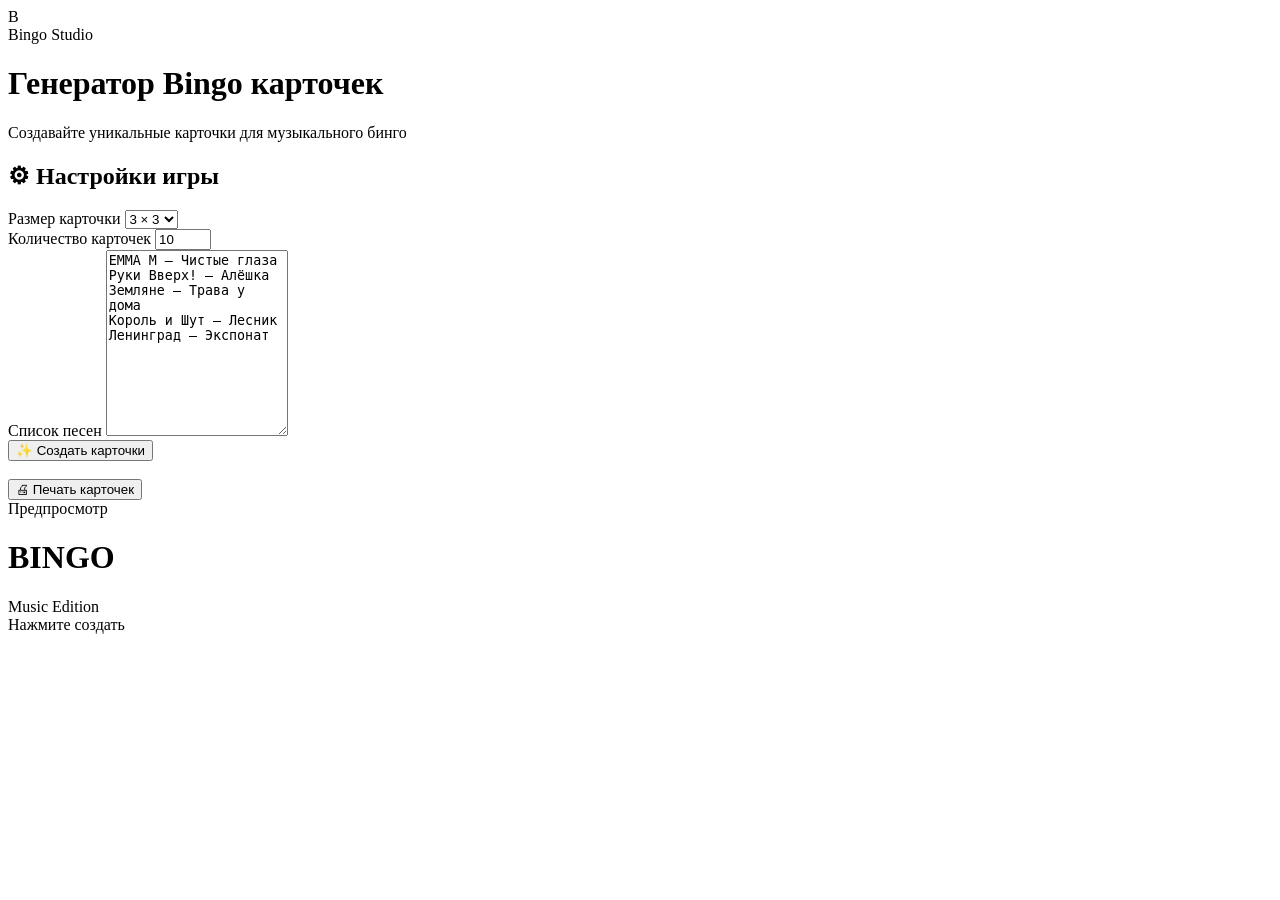
==== generator.html @ 606ed5ca "Update generator.html" ====
<!DOCTYPE html>
<html lang="ru">

<head>

    <meta charset="UTF-8">

    <meta name="viewport" content="width=device-width, initial-scale=1.0">

    <title>Bingo Studio</title>

    <link rel="stylesheet" href="style.css">

</head>

<body>

    <!-- ===============================
         HEADER
    ================================ -->

    <header class="header">

        <div class="logo">

            <div class="logo-icon">
                B
            </div>

            <div class="logo-title">
                Bingo <span>Studio</span>
            </div>

        </div>

    </header>


    <!-- ===============================
         MAIN
    ================================ -->

    <main class="container">

        <h1 class="title">
            Генератор Bingo карточек
        </h1>

        <p class="subtitle">
            Создавайте уникальные карточки для музыкального бинго
        </p>


        <!-- ===============================
             GENERATOR LAYOUT
        ================================ -->

        <div class="generator-layout">


            <!-- ===============================
                 LEFT PANEL
            ================================ -->

            <div class="panel">

                <h2>
                    ⚙ Настройки игры
                </h2>


                <!-- Размер карточки -->

                <div class="form-group">

                    <label for="cardSize">
                        Размер карточки
                    </label>

                    <select id="cardSize">

                        <option value="3">
                            3 × 3
                        </option>

                        <option value="4">
                            4 × 4
                        </option>

                        <option value="5">
                            5 × 5
                        </option>

                    </select>

                </div>


                <!-- Количество карточек -->

                <div class="form-group">

                    <label for="cardCount">
                        Количество карточек
                    </label>

                    <input
                        id="cardCount"
                        type="number"
                        value="10"
                        min="1"
                        max="100"
                    >

                </div>


                <!-- Список песен -->

                <div class="form-group">

                    <label for="songInput">
                        Список песен
                    </label>

                    <textarea
                        id="songInput"
                        rows="12"
                        placeholder="Введите песни по одной на строку"
                    >EMMA M — Чистые глаза
Руки Вверх! — Алёшка
Земляне — Трава у дома
Король и Шут — Лесник
Ленинград — Экспонат</textarea>

                </div>


                <!-- Создать карточки -->

                <button
                    class="btn btn-gold"
                    id="generateBtn"
                    type="button"
                >
                    ✨ Создать карточки
                </button>


                <br><br>


                <!-- Печать -->

                <button
                    class="btn btn-dark"
                    type="button"
                    onclick="window.print()"
                >
                    🖨 Печать карточек
                </button>


                <!-- Список песен -->

                <div
                    class="song-list"
                    id="songList"
                >
                </div>

            </div>


            <!-- ===============================
                 RIGHT PREVIEW
            ================================ -->

            <div class="preview">

                <div class="preview-title">
                    Предпросмотр
                </div>


                <div id="previewCard">

                    <div class="bingo-card">

                        <div class="card-header">

                            <h1>
                                BINGO
                            </h1>

                            <span>
                                Music Edition
                            </span>

                        </div>


                        <div
                            class="bingo-grid grid-3"
                            id="bingoGrid"
                        >

                            <div class="bingo-cell">
                                Нажмите создать
                            </div>

                        </div>

                    </div>

                </div>

            </div>

        </div>


        <!-- ===============================
             GENERATED CARDS
        ================================ -->

        <div
            class="cards-container"
            id="cardsContainer"
        >
        </div>

    </main>


    <!-- ===============================
         JAVASCRIPT
    ================================ -->

    <script src="script.js"></script>

</body>

</html>
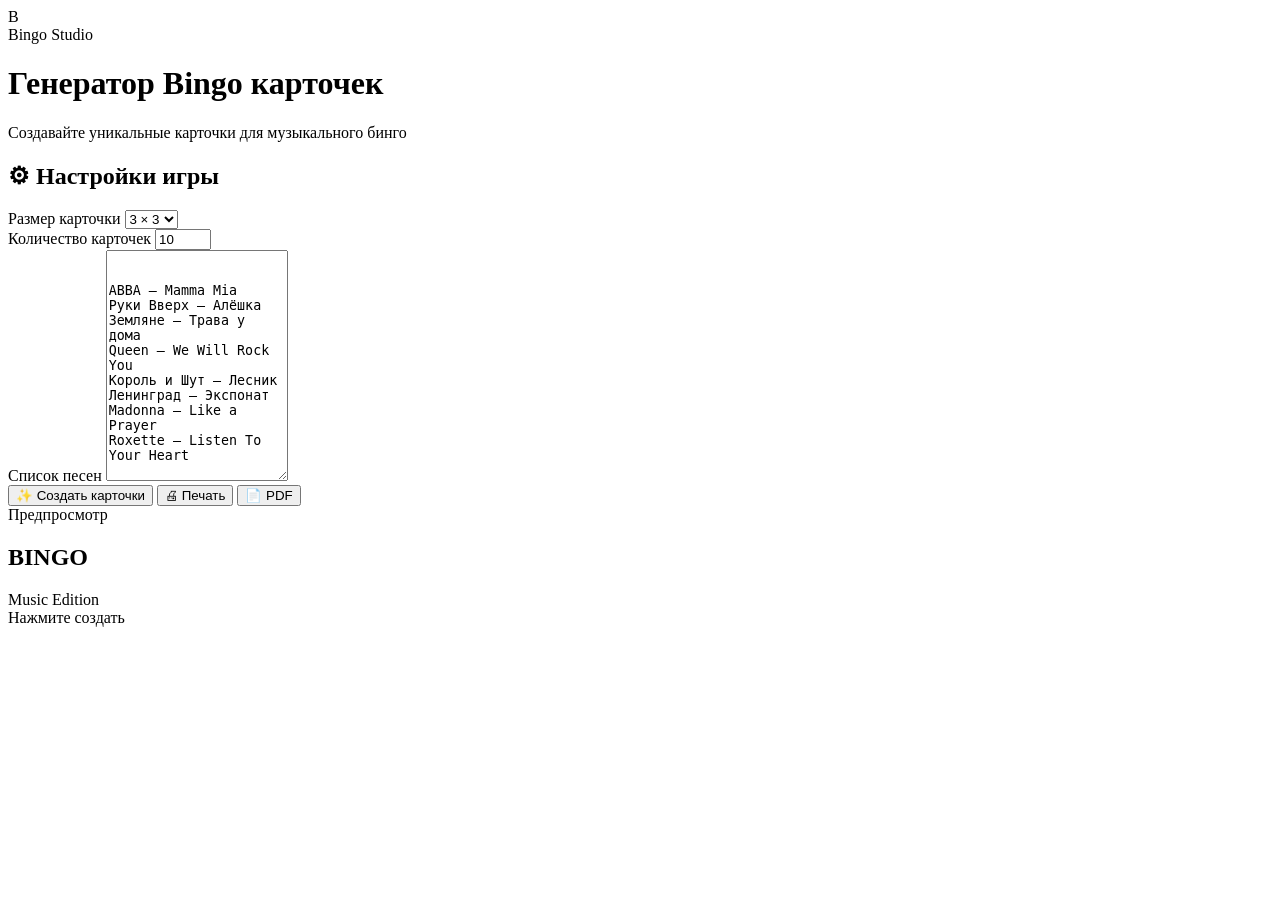
==== commit 7052e2ae: "Update generator.html" ====
--- a/generator.html
+++ b/generator.html
@@ -3,241 +3,334 @@
 
 <head>
 
-    <meta charset="UTF-8">
-
-    <meta name="viewport" content="width=device-width, initial-scale=1.0">
-
-    <title>Bingo Studio</title>
-
-    <link rel="stylesheet" href="style.css">
+<meta charset="UTF-8">
+
+<meta name="viewport" content="width=device-width, initial-scale=1.0">
+
+<title>Bingo Studio</title>
+
+<link rel="stylesheet" href="style.css">
 
 </head>
 
+
 <body>
 
-    <!-- ===============================
-         HEADER
-    ================================ -->
-
-    <header class="header">
-
-        <div class="logo">
-
-            <div class="logo-icon">
-                B
-            </div>
-
-            <div class="logo-title">
-                Bingo <span>Studio</span>
-            </div>
-
+
+<!-- ===============================
+     HEADER
+================================ -->
+
+<header class="header">
+
+    <div class="logo">
+
+        <div class="logo-icon">
+            B
         </div>
 
-    </header>
-
-
-    <!-- ===============================
-         MAIN
-    ================================ -->
-
-    <main class="container">
-
-        <h1 class="title">
-            Генератор Bingo карточек
-        </h1>
-
-        <p class="subtitle">
-            Создавайте уникальные карточки для музыкального бинго
-        </p>
-
-
-        <!-- ===============================
-             GENERATOR LAYOUT
-        ================================ -->
-
-        <div class="generator-layout">
-
-
-            <!-- ===============================
-                 LEFT PANEL
-            ================================ -->
-
-            <div class="panel">
-
-                <h2>
-                    ⚙ Настройки игры
-                </h2>
-
-
-                <!-- Размер карточки -->
-
-                <div class="form-group">
-
-                    <label for="cardSize">
-                        Размер карточки
-                    </label>
-
-                    <select id="cardSize">
-
-                        <option value="3">
-                            3 × 3
-                        </option>
-
-                        <option value="4">
-                            4 × 4
-                        </option>
-
-                        <option value="5">
-                            5 × 5
-                        </option>
-
-                    </select>
-
-                </div>
-
-
-                <!-- Количество карточек -->
-
-                <div class="form-group">
-
-                    <label for="cardCount">
-                        Количество карточек
-                    </label>
-
-                    <input
-                        id="cardCount"
-                        type="number"
-                        value="10"
-                        min="1"
-                        max="100"
-                    >
-
-                </div>
-
-
-                <!-- Список песен -->
-
-                <div class="form-group">
-
-                    <label for="songInput">
-                        Список песен
-                    </label>
-
-                    <textarea
-                        id="songInput"
-                        rows="12"
-                        placeholder="Введите песни по одной на строку"
-                    >EMMA M — Чистые глаза
-Руки Вверх! — Алёшка
+        <div class="logo-title">
+            Bingo <span>Studio</span>
+        </div>
+
+    </div>
+
+</header>
+
+
+
+<!-- ===============================
+     MAIN
+================================ -->
+
+<main class="container">
+
+
+<h1 class="title">
+    Генератор Bingo карточек
+</h1>
+
+
+<p class="subtitle">
+    Создавайте уникальные карточки для музыкального бинго
+</p>
+
+
+
+<!-- ===============================
+     GENERATOR
+================================ -->
+
+
+<div class="generator-layout">
+
+
+
+<!-- ===============================
+     SETTINGS PANEL
+================================ -->
+
+
+<section class="panel no-print">
+
+
+<h2>
+⚙ Настройки игры
+</h2>
+
+
+
+<div class="form-group">
+
+<label for="cardSize">
+Размер карточки
+</label>
+
+
+<select id="cardSize">
+
+<option value="3">
+3 × 3
+</option>
+
+
+<option value="4">
+4 × 4
+</option>
+
+
+<option value="5">
+5 × 5
+</option>
+
+
+</select>
+
+</div>
+
+
+
+
+<div class="form-group">
+
+
+<label for="cardCount">
+Количество карточек
+</label>
+
+
+<input
+id="cardCount"
+type="number"
+value="10"
+min="1"
+max="200"
+/>
+
+
+</div>
+
+
+
+
+
+<div class="form-group">
+
+
+<label for="songInput">
+Список песен
+</label>
+
+
+
+<textarea
+id="songInput"
+rows="15"
+placeholder="Введите песни по одной на строку"
+>
+
+
+ABBA — Mamma Mia
+Руки Вверх — Алёшка
 Земляне — Трава у дома
+Queen — We Will Rock You
 Король и Шут — Лесник
-Ленинград — Экспонат</textarea>
-
-                </div>
-
-
-                <!-- Создать карточки -->
-
-                <button
-                    class="btn btn-gold"
-                    id="generateBtn"
-                    type="button"
-                >
-                    ✨ Создать карточки
-                </button>
-
-
-                <br><br>
-
-
-                <!-- Печать -->
-
-                <button
-                    class="btn btn-dark"
-                    type="button"
-                    onclick="window.print()"
-                >
-                    🖨 Печать карточек
-                </button>
-
-
-                <!-- Список песен -->
-
-                <div
-                    class="song-list"
-                    id="songList"
-                >
-                </div>
-
-            </div>
-
-
-            <!-- ===============================
-                 RIGHT PREVIEW
-            ================================ -->
-
-            <div class="preview">
-
-                <div class="preview-title">
-                    Предпросмотр
-                </div>
-
-
-                <div id="previewCard">
-
-                    <div class="bingo-card">
-
-                        <div class="card-header">
-
-                            <h1>
-                                BINGO
-                            </h1>
-
-                            <span>
-                                Music Edition
-                            </span>
-
-                        </div>
-
-
-                        <div
-                            class="bingo-grid grid-3"
-                            id="bingoGrid"
-                        >
-
-                            <div class="bingo-cell">
-                                Нажмите создать
-                            </div>
-
-                        </div>
-
-                    </div>
-
-                </div>
-
-            </div>
-
-        </div>
-
-
-        <!-- ===============================
-             GENERATED CARDS
-        ================================ -->
-
-        <div
-            class="cards-container"
-            id="cardsContainer"
-        >
-        </div>
-
-    </main>
-
-
-    <!-- ===============================
-         JAVASCRIPT
-    ================================ -->
-
-    <script src="script.js"></script>
+Ленинград — Экспонат
+Madonna — Like a Prayer
+Roxette — Listen To Your Heart
+
+</textarea>
+
+
+</div>
+
+
+
+
+<div class="buttons">
+
+
+<button
+class="btn btn-gold"
+id="generateBtn"
+type="button"
+>
+
+✨ Создать карточки
+
+</button>
+
+
+
+<button
+class="btn btn-dark"
+id="printBtn"
+type="button"
+>
+
+🖨 Печать
+
+</button>
+
+
+
+<button
+class="btn btn-dark"
+id="pdfBtn"
+type="button"
+>
+
+📄 PDF
+
+</button>
+
+
+</div>
+
+
+
+</section>
+
+
+
+
+
+
+<!-- ===============================
+     PREVIEW
+================================ -->
+
+
+<section class="preview">
+
+
+<div class="preview-title">
+
+Предпросмотр
+
+</div>
+
+
+
+
+<div
+id="previewCard"
+class="preview-card"
+>
+
+
+
+<div class="bingo-card">
+
+
+
+<div class="card-header">
+
+
+<h1>
+BINGO
+</h1>
+
+
+<span>
+Music Edition
+</span>
+
+
+</div>
+
+
+
+
+
+<div
+class="bingo-grid grid-3"
+id="bingoGrid"
+>
+
+
+<div class="bingo-cell">
+
+Нажмите создать
+
+</div>
+
+
+</div>
+
+
+
+</div>
+
+
+
+</div>
+
+
+
+</section>
+
+
+
+
+</div>
+
+
+
+
+
+<!-- ===============================
+     GENERATED CARDS
+================================ -->
+
+
+<section
+class="cards-container"
+id="cardsContainer"
+>
+
+
+</section>
+
+
+
+
+
+
+</main>
+
+
+
+
+
+
+<!-- ===============================
+     JAVASCRIPT
+================================ -->
+
+
+<script src="script.js"></script>
+
 
 </body>
 
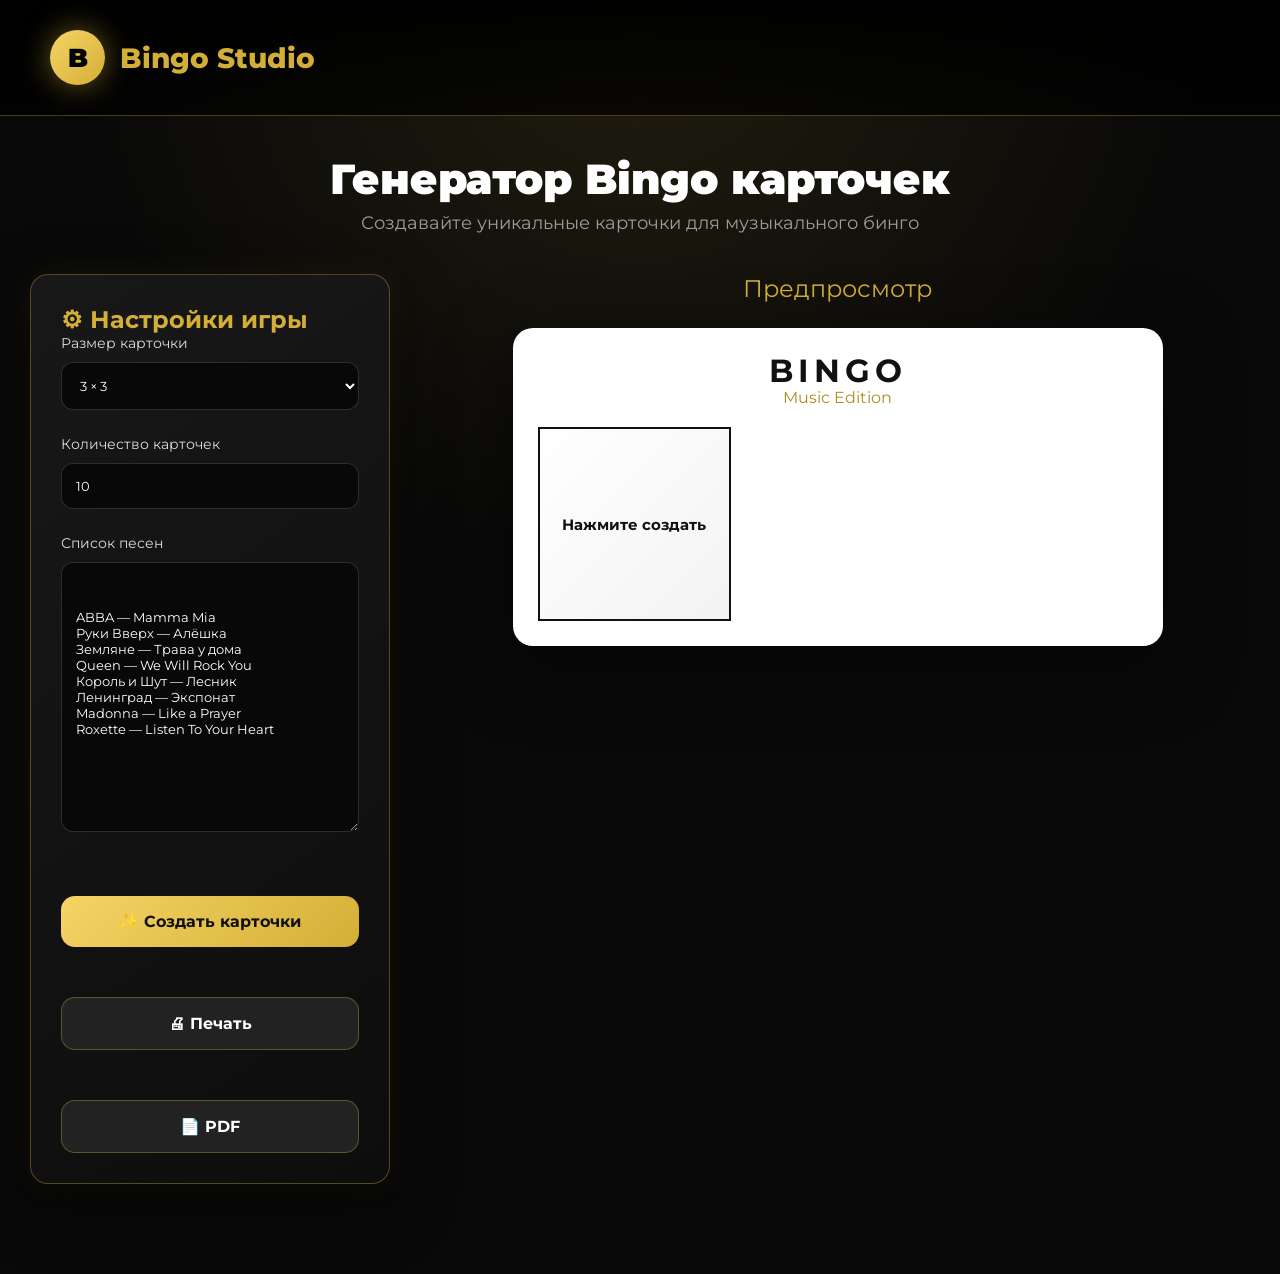
==== commit cd63d49f: "Update generator.html" ====
--- a/generator.html
+++ b/generator.html
@@ -9,7 +9,8 @@
 
 <title>Bingo Studio</title>
 
-<link rel="stylesheet" href="style.css">
+<link rel="stylesheet" href="css/style.css">
+<link rel="stylesheet" href="css/generator.css">
 
 </head>
 
@@ -329,7 +330,7 @@
 ================================ -->
 
 
-<script src="script.js"></script>
+<script src="js/generator.js"></script>
 
 
 </body>
--- a/css/style.css
+++ b/css/style.css
@@ -0,0 +1,308 @@
+@import url('https://fonts.googleapis.com/css2?family=Montserrat:wght@300;500;700&display=swap');
+
+
+*{
+
+margin:0;
+padding:0;
+box-sizing:border-box;
+
+}
+
+
+body{
+
+font-family:'Montserrat',sans-serif;
+
+background:
+radial-gradient(circle at top,#3b2b00,#050505 60%);
+
+color:white;
+
+min-height:100vh;
+
+}
+
+
+
+header{
+
+display:flex;
+
+justify-content:space-between;
+
+align-items:center;
+
+padding:30px 8%;
+
+}
+
+
+.logo{
+
+font-size:26px;
+
+font-weight:700;
+
+color:#d4af37;
+
+}
+
+
+
+nav a{
+
+color:white;
+
+text-decoration:none;
+
+margin-left:30px;
+
+opacity:.8;
+
+}
+
+
+
+nav a:hover{
+
+color:#d4af37;
+
+}
+
+
+
+
+
+.hero{
+
+display:flex;
+
+justify-content:space-between;
+
+align-items:center;
+
+padding:80px 8%;
+
+gap:40px;
+
+}
+
+
+
+.hero-text{
+
+max-width:600px;
+
+}
+
+
+
+h1{
+
+font-size:60px;
+
+line-height:1.1;
+
+}
+
+
+h1 b{
+
+color:#d4af37;
+
+}
+
+
+
+.hero p{
+
+margin-top:25px;
+
+font-size:18px;
+
+line-height:1.6;
+
+color:#ccc;
+
+}
+
+
+
+button{
+
+
+margin-top:35px;
+
+padding:18px 45px;
+
+border:none;
+
+border-radius:50px;
+
+background:#d4af37;
+
+font-size:18px;
+
+font-weight:700;
+
+cursor:pointer;
+
+}
+
+
+
+button:hover{
+
+transform:scale(1.05);
+
+}
+
+
+
+
+.card-preview{
+
+display:flex;
+
+gap:20px;
+
+}
+
+
+
+.mini-card{
+
+
+width:150px;
+
+height:220px;
+
+background:
+linear-gradient(
+145deg,
+rgba(255,255,255,.15),
+rgba(255,255,255,.03)
+);
+
+
+border:1px solid rgba(212,175,55,.5);
+
+border-radius:20px;
+
+display:flex;
+
+flex-direction:column;
+
+justify-content:center;
+
+align-items:center;
+
+font-size:20px;
+
+backdrop-filter:blur(10px);
+
+
+}
+
+
+
+
+
+.features{
+
+padding:60px 8%;
+
+text-align:center;
+
+}
+
+
+
+.features h2{
+
+font-size:40px;
+
+color:#d4af37;
+
+}
+
+
+
+.features-grid{
+
+display:grid;
+
+grid-template-columns:repeat(3,1fr);
+
+gap:30px;
+
+margin-top:40px;
+
+}
+
+
+
+.feature{
+
+
+background:
+rgba(255,255,255,.08);
+
+
+padding:35px;
+
+border-radius:20px;
+
+}
+
+
+
+footer{
+
+text-align:center;
+
+padding:30px;
+
+color:#888;
+
+}
+
+
+
+
+
+@media(max-width:900px){
+
+
+.hero{
+
+flex-direction:column;
+
+text-align:center;
+
+}
+
+
+h1{
+
+font-size:40px;
+
+}
+
+
+.features-grid{
+
+grid-template-columns:1fr;
+
+}
+
+
+nav{
+
+display:none;
+
+}
+
+
+}
--- a/css/generator.css
+++ b/css/generator.css
@@ -0,0 +1,925 @@
+:root {
+
+--bg-dark:#090909;
+--bg-card:#111111;
+--bg-panel:#161616;
+
+--gold:#d4af37;
+--gold-light:#f6d365;
+--gold-dark:#9c7c19;
+
+--white:#ffffff;
+--gray:#9c9c9c;
+
+--border:rgba(212,175,55,.35);
+
+--shadow:
+0 20px 60px rgba(0,0,0,.55),
+0 0 30px rgba(212,175,55,.08);
+
+--radius:18px;
+
+}
+
+
+
+/* ===============================
+GLOBAL
+================================ */
+
+
+*{
+box-sizing:border-box;
+}
+
+
+html{
+scroll-behavior:smooth;
+}
+
+
+body{
+
+margin:0;
+
+min-height:100vh;
+
+background:
+radial-gradient(
+circle at top,
+rgba(212,175,55,.12),
+transparent 40%
+),
+var(--bg-dark);
+
+
+font-family:
+Inter,
+Montserrat,
+Arial,
+sans-serif;
+
+
+color:white;
+
+}
+
+
+
+
+button,
+input,
+textarea,
+select{
+
+font-family:inherit;
+
+}
+
+
+
+
+/* ===============================
+HEADER
+================================ */
+
+
+.header{
+
+padding:30px 50px;
+
+display:flex;
+
+align-items:center;
+
+border-bottom:
+1px solid var(--border);
+
+background:
+linear-gradient(
+180deg,
+rgba(0,0,0,.95),
+rgba(0,0,0,.7)
+);
+
+}
+
+
+
+.logo{
+
+display:flex;
+
+align-items:center;
+
+gap:15px;
+
+}
+
+
+
+.logo-icon{
+
+width:55px;
+height:55px;
+
+border-radius:50%;
+
+display:flex;
+
+justify-content:center;
+align-items:center;
+
+font-size:26px;
+
+font-weight:900;
+
+color:#000;
+
+background:
+linear-gradient(
+135deg,
+var(--gold-light),
+var(--gold)
+);
+
+box-shadow:
+0 0 30px rgba(212,175,55,.5);
+
+}
+
+
+
+.logo-title{
+
+font-size:28px;
+
+font-weight:800;
+
+}
+
+
+
+.logo-title span{
+
+color:var(--gold);
+
+}
+
+
+
+
+
+/* ===============================
+MAIN
+================================ */
+
+
+.container{
+
+max-width:1400px;
+
+margin:auto;
+
+padding:40px 30px;
+
+}
+
+
+
+.title{
+
+text-align:center;
+
+font-size:42px;
+
+font-weight:900;
+
+margin-bottom:10px;
+
+}
+
+
+
+.subtitle{
+
+text-align:center;
+
+color:var(--gray);
+
+font-size:18px;
+
+margin-bottom:40px;
+
+}
+
+
+
+
+
+/* ===============================
+LAYOUT
+================================ */
+
+
+.generator-layout{
+
+display:grid;
+
+grid-template-columns:
+360px 1fr;
+
+gap:35px;
+
+align-items:start;
+
+}
+
+
+
+
+
+/* ===============================
+PANEL
+================================ */
+
+
+.panel{
+
+background:
+linear-gradient(
+145deg,
+#181818,
+#0d0d0d
+);
+
+
+border:
+1px solid var(--border);
+
+
+border-radius:
+var(--radius);
+
+
+padding:30px;
+
+
+box-shadow:
+var(--shadow);
+
+}
+
+
+
+.panel h2{
+
+margin-top:0;
+
+color:var(--gold);
+
+}
+
+
+
+
+
+.form-group{
+
+margin-bottom:25px;
+
+}
+
+
+
+label{
+
+display:block;
+
+margin-bottom:10px;
+
+color:#ddd;
+
+font-size:14px;
+
+}
+
+
+
+
+select,
+input,
+textarea{
+
+
+width:100%;
+
+
+padding:14px;
+
+
+background:#080808;
+
+
+border:
+
+1px solid rgba(255,255,255,.15);
+
+
+border-radius:12px;
+
+
+color:white;
+
+
+outline:none;
+
+}
+
+
+textarea{
+
+resize:vertical;
+
+min-height:220px;
+
+}
+
+
+
+select:focus,
+input:focus,
+textarea:focus{
+
+border-color:var(--gold);
+
+}
+
+
+
+
+/* ===============================
+BUTTONS
+================================ */
+
+
+.buttons{
+
+display:flex;
+
+flex-direction:column;
+
+gap:15px;
+
+}
+
+
+
+.btn{
+
+
+width:100%;
+
+
+padding:16px;
+
+
+border-radius:14px;
+
+
+border:none;
+
+
+cursor:pointer;
+
+
+font-size:16px;
+
+
+font-weight:700;
+
+
+transition:.3s;
+
+}
+
+
+
+.btn-gold{
+
+
+background:
+
+linear-gradient(
+135deg,
+var(--gold-light),
+var(--gold)
+);
+
+
+color:#111;
+
+}
+
+
+
+.btn-gold:hover{
+
+transform:translateY(-3px);
+
+box-shadow:
+0 10px 30px
+rgba(212,175,55,.35);
+
+}
+
+
+
+.btn-dark{
+
+
+background:#222;
+
+
+color:white;
+
+
+border:
+
+1px solid var(--border);
+
+}
+
+
+
+.btn-dark:hover{
+
+background:#333;
+
+}
+
+
+
+
+/* ===============================
+PREVIEW
+================================ */
+
+
+.preview{
+
+display:flex;
+
+flex-direction:column;
+
+align-items:center;
+
+}
+
+
+
+.preview-title{
+
+font-size:24px;
+
+color:var(--gold);
+
+margin-bottom:25px;
+
+}
+
+
+
+
+
+/* ===============================
+BINGO CARD
+================================ */
+
+
+.preview-card{
+
+width:100%;
+
+display:flex;
+
+justify-content:center;
+
+}
+
+
+
+.bingo-card{
+
+
+width:min(650px,100%);
+
+
+background:white;
+
+
+color:#111;
+
+
+padding:25px;
+
+
+border-radius:20px;
+
+
+box-shadow:
+
+0 20px 70px rgba(0,0,0,.5);
+
+}
+
+
+
+.card-header{
+
+
+text-align:center;
+
+
+margin-bottom:20px;
+
+}
+
+
+
+.card-header h1{
+
+
+margin:0;
+
+
+font-size:32px;
+
+
+letter-spacing:5px;
+
+}
+
+
+
+.card-header span{
+
+color:#b08a20;
+
+}
+
+
+
+
+
+/* ===============================
+GRID
+================================ */
+
+
+.bingo-grid{
+
+display:grid;
+
+gap:10px;
+
+}
+
+
+
+.grid-3{
+
+grid-template-columns:
+repeat(3,1fr);
+
+}
+
+
+.grid-4{
+
+grid-template-columns:
+repeat(4,1fr);
+
+}
+
+
+.grid-5{
+
+grid-template-columns:
+repeat(5,1fr);
+
+}
+
+
+
+
+
+/* ===============================
+CELLS
+================================ */
+
+
+.bingo-cell{
+
+
+aspect-ratio:1;
+
+
+display:flex;
+
+
+flex-direction:column;
+
+
+justify-content:center;
+
+
+align-items:center;
+
+
+text-align:center;
+
+
+padding:10px;
+
+
+border:
+
+2px solid #111;
+
+
+font-size:15px;
+
+
+font-weight:700;
+
+
+background:
+
+linear-gradient(
+135deg,
+#fff,
+#f3f3f3
+);
+
+
+}
+
+
+
+.bingo-cell span{
+
+line-height:1.2;
+
+}
+
+
+
+.cell-number{
+
+font-size:11px;
+
+color:#b08a20;
+
+margin-bottom:5px;
+
+font-weight:900;
+
+}
+
+
+
+.bingo-cell:hover{
+
+background:#f7e6a8;
+
+}
+
+
+
+
+
+/* ===============================
+GENERATED CARDS
+================================ */
+
+
+.cards-container{
+
+
+display:grid;
+
+
+grid-template-columns:
+
+repeat(
+auto-fit,
+minmax(320px,1fr)
+);
+
+
+gap:25px;
+
+
+margin-top:50px;
+
+}
+
+
+
+.card-mini{
+
+
+background:white;
+
+
+color:#111;
+
+
+padding:20px;
+
+
+border-radius:15px;
+
+
+box-shadow:
+
+0 15px 40px rgba(0,0,0,.3);
+
+}
+
+
+
+.card-mini h3{
+
+
+text-align:center;
+
+
+margin-top:0;
+
+
+color:#9c7c19;
+
+
+}
+
+
+
+
+
+/* ===============================
+PRINT
+================================ */
+
+
+@media print{
+
+
+body{
+
+background:white;
+
+}
+
+
+
+.no-print{
+
+display:none!important;
+
+}
+
+
+
+.header,
+.title,
+.subtitle,
+.preview-title{
+
+display:none;
+
+}
+
+
+
+.container{
+
+padding:0;
+
+}
+
+
+
+.cards-container{
+
+
+display:block;
+
+}
+
+
+
+.card-mini{
+
+
+page-break-inside:avoid;
+
+
+margin-bottom:20px;
+
+
+box-shadow:none;
+
+}
+
+
+
+.bingo-card{
+
+
+box-shadow:none;
+
+
+border-radius:0;
+
+
+}
+
+
+
+}
+
+
+
+
+/* ===============================
+MOBILE
+================================ */
+
+
+@media(max-width:900px){
+
+
+.header{
+
+padding:20px;
+
+}
+
+
+.generator-layout{
+
+grid-template-columns:1fr;
+
+}
+
+
+.container{
+
+padding:30px 20px;
+
+}
+
+
+}
+
+
+
+@media(max-width:600px){
+
+
+.title{
+
+font-size:32px;
+
+}
+
+
+
+.logo-title{
+
+font-size:22px;
+
+}
+
+
+
+.bingo-cell{
+
+font-size:12px;
+
+padding:5px;
+
+}
+
+
+
+.bingo-card{
+
+padding:15px;
+
+}
+
+
+}
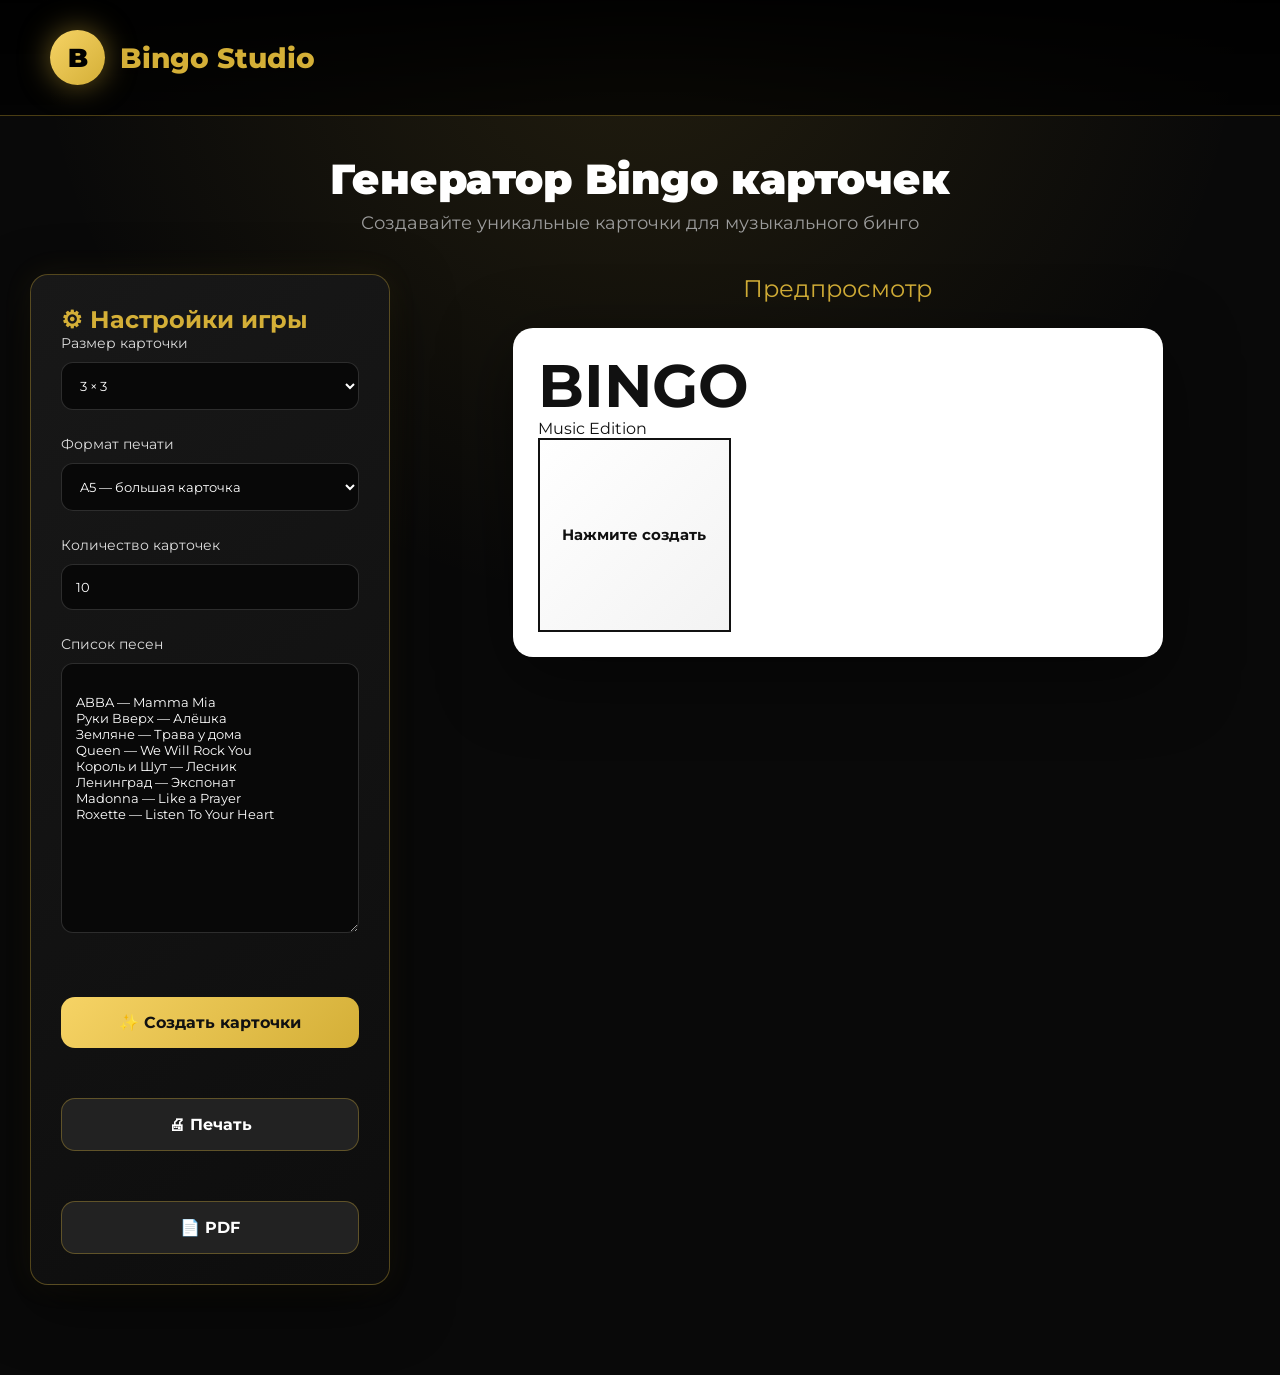
==== commit 9558d53c: "Update generator.html" ====
--- a/generator.html
+++ b/generator.html
@@ -22,7 +22,7 @@
      HEADER
 ================================ -->
 
-<header class="header">
+<header class="header no-print">
 
     <div class="logo">
 
@@ -30,6 +30,7 @@
             B
         </div>
 
+
         <div class="logo-title">
             Bingo <span>Studio</span>
         </div>
@@ -40,30 +41,43 @@
 
 
 
+
+
 <!-- ===============================
      MAIN
 ================================ -->
 
+
 <main class="container">
 
 
-<h1 class="title">
+
+<h1 class="title no-print">
+
     Генератор Bingo карточек
+
 </h1>
 
 
-<p class="subtitle">
+
+<p class="subtitle no-print">
+
     Создавайте уникальные карточки для музыкального бинго
+
 </p>
 
 
 
+
+
 <!-- ===============================
      GENERATOR
 ================================ -->
 
 
 <div class="generator-layout">
+
+
 
 
 
@@ -81,33 +95,48 @@
 
 
 
+
 <div class="form-group">
 
+
 <label for="cardSize">
+
 Размер карточки
+
 </label>
 
 
+
 <select id="cardSize">
 
+
 <option value="3">
+
 3 × 3
+
 </option>
 
 
 <option value="4">
+
 4 × 4
+
 </option>
 
 
 <option value="5">
+
 5 × 5
+
 </option>
 
 
 </select>
 
-</div>
+
+</div>
+
+
 
 
 
@@ -115,21 +144,71 @@
 <div class="form-group">
 
 
+<label for="printFormat">
+
+Формат печати
+
+</label>
+
+
+<select id="printFormat">
+
+
+<option value="A5">
+
+A5 — большая карточка
+
+</option>
+
+
+<option value="A4">
+
+A4 — 2 карточки на лист
+
+</option>
+
+
+</select>
+
+
+</div>
+
+
+
+
+
+
+
+<div class="form-group">
+
+
 <label for="cardCount">
+
 Количество карточек
+
 </label>
 
 
+
 <input
+
 id="cardCount"
+
 type="number"
+
 value="10"
+
 min="1"
+
 max="200"
+
 />
 
 
-</div>
+
+</div>
+
+
 
 
 
@@ -139,17 +218,22 @@
 
 
 <label for="songInput">
+
 Список песен
+
 </label>
 
 
 
 <textarea
+
 id="songInput"
+
 rows="15"
+
 placeholder="Введите песни по одной на строку"
->
-
+
+>
 
 ABBA — Mamma Mia
 Руки Вверх — Алёшка
@@ -163,7 +247,12 @@
 </textarea>
 
 
-</div>
+
+</div>
+
+
+
+
 
 
 
@@ -172,9 +261,13 @@
 
 
 <button
+
 class="btn btn-gold"
+
 id="generateBtn"
+
 type="button"
+
 >
 
 ✨ Создать карточки
@@ -183,10 +276,16 @@
 
 
 
+
+
 <button
+
 class="btn btn-dark"
+
 id="printBtn"
+
 type="button"
+
 >
 
 🖨 Печать
@@ -195,10 +294,17 @@
 
 
 
+
+
+
 <button
+
 class="btn btn-dark"
+
 id="pdfBtn"
+
 type="button"
+
 >
 
 📄 PDF
@@ -206,6 +312,7 @@
 </button>
 
 
+
 </div>
 
 
@@ -217,12 +324,13 @@
 
 
 
+
 <!-- ===============================
      PREVIEW
 ================================ -->
 
 
-<section class="preview">
+<section class="preview no-print">
 
 
 <div class="preview-title">
@@ -234,59 +342,78 @@
 
 
 
+
 <div
+
 id="previewCard"
+
 class="preview-card"
->
-
+
+>
 
 
 <div class="bingo-card">
 
 
 
+
+
 <div class="card-header">
 
 
 <h1>
+
 BINGO
+
 </h1>
 
 
 <span>
+
 Music Edition
+
 </span>
 
 
-</div>
+
+</div>
+
+
 
 
 
 
 
 <div
+
 class="bingo-grid grid-3"
+
 id="bingoGrid"
->
+
+>
+
 
 
 <div class="bingo-cell">
 
+
 Нажмите создать
 
-</div>
-
-
-</div>
-
-
-
-</div>
-
-
-
-</div>
-
+
+</div>
+
+
+
+</div>
+
+
+
+
+
+</div>
+
+
+</div>
 
 
 </section>
@@ -294,7 +421,12 @@
 
 
 
-</div>
+
+</div>
+
+
+
+
 
 
 
@@ -306,9 +438,13 @@
 
 
 <section
+
 class="cards-container"
+
 id="cardsContainer"
->
+
+>
+
 
 
 </section>
@@ -317,7 +453,6 @@
 
 
 
-
 </main>
 
 
@@ -325,6 +460,9 @@
 
 
 
+
+
+
 <!-- ===============================
      JAVASCRIPT
 ================================ -->
@@ -333,6 +471,8 @@
 <script src="js/generator.js"></script>
 
 
+
 </body>
 
+
 </html>
--- a/css/generator.css
+++ b/css/generator.css
@@ -22,21 +22,17 @@
 }
 
 
-
 /* ===============================
 GLOBAL
 ================================ */
-
 
 *{
 box-sizing:border-box;
 }
 
-
 html{
 scroll-behavior:smooth;
 }
-
 
 body{
 
@@ -52,19 +48,15 @@
 ),
 var(--bg-dark);
 
-
 font-family:
 Inter,
 Montserrat,
 Arial,
 sans-serif;
 
-
 color:white;
 
 }
-
-
 
 
 button,
@@ -75,7 +67,6 @@
 font-family:inherit;
 
 }
-
 
 
 
@@ -105,7 +96,6 @@
 }
 
 
-
 .logo{
 
 display:flex;
@@ -115,7 +105,6 @@
 gap:15px;
 
 }
-
 
 
 .logo-icon{
@@ -149,7 +138,6 @@
 }
 
 
-
 .logo-title{
 
 font-size:28px;
@@ -159,7 +147,6 @@
 }
 
 
-
 .logo-title span{
 
 color:var(--gold);
@@ -168,8 +155,6 @@
 
 
 
-
-
 /* ===============================
 MAIN
 ================================ */
@@ -186,7 +171,6 @@
 }
 
 
-
 .title{
 
 text-align:center;
@@ -200,7 +184,6 @@
 }
 
 
-
 .subtitle{
 
 text-align:center;
@@ -212,8 +195,6 @@
 margin-bottom:40px;
 
 }
-
-
 
 
 
@@ -234,8 +215,6 @@
 align-items:start;
 
 }
-
-
 
 
 
@@ -253,17 +232,13 @@
 #0d0d0d
 );
 
-
 border:
 1px solid var(--border);
 
-
 border-radius:
 var(--radius);
 
-
 padding:30px;
-
 
 box-shadow:
 var(--shadow);
@@ -271,7 +246,6 @@
 }
 
 
-
 .panel h2{
 
 margin-top:0;
@@ -281,9 +255,6 @@
 }
 
 
-
-
-
 .form-group{
 
 margin-bottom:25px;
@@ -291,7 +262,6 @@
 }
 
 
-
 label{
 
 display:block;
@@ -303,35 +273,25 @@
 font-size:14px;
 
 }
-
-
 
 
 select,
 input,
 textarea{
 
-
 width:100%;
 
-
 padding:14px;
 
-
 background:#080808;
 
-
 border:
-
 1px solid rgba(255,255,255,.15);
 
-
 border-radius:12px;
 
-
 color:white;
 
-
 outline:none;
 
 }
@@ -344,7 +304,6 @@
 min-height:220px;
 
 }
-
 
 
 select:focus,
@@ -357,7 +316,6 @@
 
 
 
-
 /* ===============================
 BUTTONS
 ================================ */
@@ -374,84 +332,63 @@
 }
 
 
-
 .btn{
 
-
 width:100%;
 
-
 padding:16px;
 
-
 border-radius:14px;
 
-
 border:none;
 
-
 cursor:pointer;
 
-
 font-size:16px;
 
-
 font-weight:700;
 
-
 transition:.3s;
 
 }
 
 
-
 .btn-gold{
 
-
 background:
-
 linear-gradient(
 135deg,
 var(--gold-light),
 var(--gold)
 );
 
-
 color:#111;
 
 }
 
 
-
 .btn-gold:hover{
 
 transform:translateY(-3px);
 
 box-shadow:
-0 10px 30px
-rgba(212,175,55,.35);
-
-}
-
+0 10px 30px rgba(212,175,55,.35);
+
+}
 
 
 .btn-dark{
 
-
 background:#222;
 
-
 color:white;
 
-
 border:
-
 1px solid var(--border);
 
 }
 
 
-
 .btn-dark:hover{
 
 background:#333;
@@ -460,7 +397,6 @@
 
 
 
-
 /* ===============================
 PREVIEW
 ================================ */
@@ -477,7 +413,6 @@
 }
 
 
-
 .preview-title{
 
 font-size:24px;
@@ -489,14 +424,6 @@
 }
 
 
-
-
-
-/* ===============================
-BINGO CARD
-================================ */
-
-
 .preview-card{
 
 width:100%;
@@ -509,69 +436,30 @@
 
 
 
-.bingo-card{
-
+/* ===============================
+BINGO CARD PREVIEW
+================================ */
+
+
+.preview .bingo-card{
 
 width:min(650px,100%);
 
-
 background:white;
 
-
 color:#111;
 
-
 padding:25px;
 
-
 border-radius:20px;
 
-
 box-shadow:
-
 0 20px 70px rgba(0,0,0,.5);
 
 }
 
 
 
-.card-header{
-
-
-text-align:center;
-
-
-margin-bottom:20px;
-
-}
-
-
-
-.card-header h1{
-
-
-margin:0;
-
-
-font-size:32px;
-
-
-letter-spacing:5px;
-
-}
-
-
-
-.card-header span{
-
-color:#b08a20;
-
-}
-
-
-
-
-
 /* ===============================
 GRID
 ================================ */
@@ -584,7 +472,6 @@
 gap:10px;
 
 }
-
 
 
 .grid-3{
@@ -612,8 +499,6 @@
 
 
 
-
-
 /* ===============================
 CELLS
 ================================ */
@@ -621,50 +506,35 @@
 
 .bingo-cell{
 
-
 aspect-ratio:1;
 
-
 display:flex;
 
-
 flex-direction:column;
 
-
 justify-content:center;
 
-
 align-items:center;
 
-
 text-align:center;
 
-
 padding:10px;
 
-
 border:
-
 2px solid #111;
 
-
 font-size:15px;
 
-
 font-weight:700;
 
-
 background:
-
 linear-gradient(
 135deg,
 #fff,
 #f3f3f3
 );
 
-
-}
-
+}
 
 
 .bingo-cell span{
@@ -674,7 +544,6 @@
 }
 
 
-
 .cell-number{
 
 font-size:11px;
@@ -689,83 +558,156 @@
 
 
 
-.bingo-cell:hover{
-
-background:#f7e6a8;
-
-}
-
-
-
-
-
 /* ===============================
 GENERATED CARDS
 ================================ */
 
-
 .cards-container{
 
-
 display:grid;
 
-
 grid-template-columns:
-
-repeat(
-auto-fit,
-minmax(320px,1fr)
-);
-
+repeat(2,minmax(280px,420px));
+
+justify-content:center;
 
 gap:25px;
 
-
 margin-top:50px;
 
 }
 
 
-
-.card-mini{
-
+/* PRINT CARD */
+
+.print-card{
 
 background:white;
 
-
 color:#111;
 
-
-padding:20px;
-
-
-border-radius:15px;
-
+padding:15px;
+
+border-radius:12px;
 
 box-shadow:
-
-0 15px 40px rgba(0,0,0,.3);
-
-}
-
-
-
-.card-mini h3{
-
+0 10px 30px rgba(0,0,0,.25);
+
+break-inside:avoid;
+
+page-break-inside:avoid;
+
+}
+
+
+
+.card-title{
 
 text-align:center;
 
-
-margin-top:0;
-
+margin:0 0 10px;
+
+font-size:18px;
+
+font-weight:800;
 
 color:#9c7c19;
 
-
-}
-
-
-
+}
+
+
+
+/* CARD */
+
+.print-card .bingo-card{
+
+width:100%;
+
+aspect-ratio:1 / 1;
+
+padding:8px;
+
+background:white;
+
+border-radius:0;
+
+box-shadow:none;
+
+}
+
+
+
+/* GRID */
+
+.print-card .bingo-grid{
+
+width:100%;
+
+height:100%;
+
+gap:5px;
+
+}
+
+
+
+/* CELLS */
+
+.print-card .bingo-cell{
+
+font-size:12px;
+
+padding:5px;
+
+border:1px solid #222;
+
+}
+
+
+
+/* SONG TITLE */
+
+.song-title{
+
+font-size:11px;
+
+line-height:1.15;
+
+overflow-wrap:break-word;
+
+word-break:break-word;
+
+font-weight:700;
+
+text-align:center;
+
+}
+
+
+
+
+/* ===============================
+FORMAT SETTINGS
+================================ */
+
+
+/* A5 CARD */
+
+.print-card.A5{
+
+max-width:420px;
+
+}
+
+
+
+/* A4 CARD */
+
+.print-card.A4{
+
+max-width:800px;
+
+}
 
 
 /* ===============================
@@ -776,17 +718,19 @@
 @media print{
 
 
+@page{
+
+size:A4;
+
+margin:10mm;
+
+}
+
+
+
 body{
 
 background:white;
-
-}
-
-
-
-.no-print{
-
-display:none!important;
 
 }
 
@@ -795,9 +739,11 @@
 .header,
 .title,
 .subtitle,
-.preview-title{
-
-display:none;
+.preview,
+.panel,
+.buttons{
+
+display:none!important;
 
 }
 
@@ -805,6 +751,8 @@
 
 .container{
 
+max-width:none;
+
 padding:0;
 
 }
@@ -814,42 +762,93 @@
 .cards-container{
 
 
-display:block;
-
-}
-
-
-
-.card-mini{
+display:grid;
+
+
+grid-template-columns:
+repeat(2,1fr);
+
+
+gap:10mm;
+
+
+margin:0;
+
+
+}
+
+
+
+.print-card{
+
+
+width:100%;
+
+padding:8px;
+
+border-radius:0;
+
+box-shadow:none;
 
 
 page-break-inside:avoid;
 
-
-margin-bottom:20px;
-
-
-box-shadow:none;
-
-}
-
-
-
-.bingo-card{
-
-
-box-shadow:none;
-
-
-border-radius:0;
-
-
-}
-
-
-
-}
-
+break-inside:avoid;
+
+
+}
+
+
+
+.card-title{
+
+
+font-size:12px;
+
+margin-bottom:5px;
+
+
+}
+
+
+
+.print-card .bingo-card{
+
+
+padding:5px;
+
+border:1px solid #000;
+
+
+}
+
+
+
+.print-card .bingo-cell{
+
+
+font-size:9px;
+
+padding:3px;
+
+border:1px solid #000;
+
+
+}
+
+
+
+.song-title{
+
+font-size:9px;
+
+line-height:1.1;
+
+}
+
+
+
+}
 
 
 
@@ -882,6 +881,13 @@
 }
 
 
+.cards-container{
+
+grid-template-columns:1fr;
+
+}
+
+
 }
 
 
@@ -896,7 +902,6 @@
 }
 
 
-
 .logo-title{
 
 font-size:22px;
@@ -904,22 +909,19 @@
 }
 
 
-
-.bingo-cell{
-
-font-size:12px;
-
-padding:5px;
-
-}
-
-
-
-.bingo-card{
+.preview .bingo-card{
 
 padding:15px;
 
 }
 
 
-}
+.card-mini .bingo-cell{
+
+font-size:11px;
+
+}
+
+
+
+}
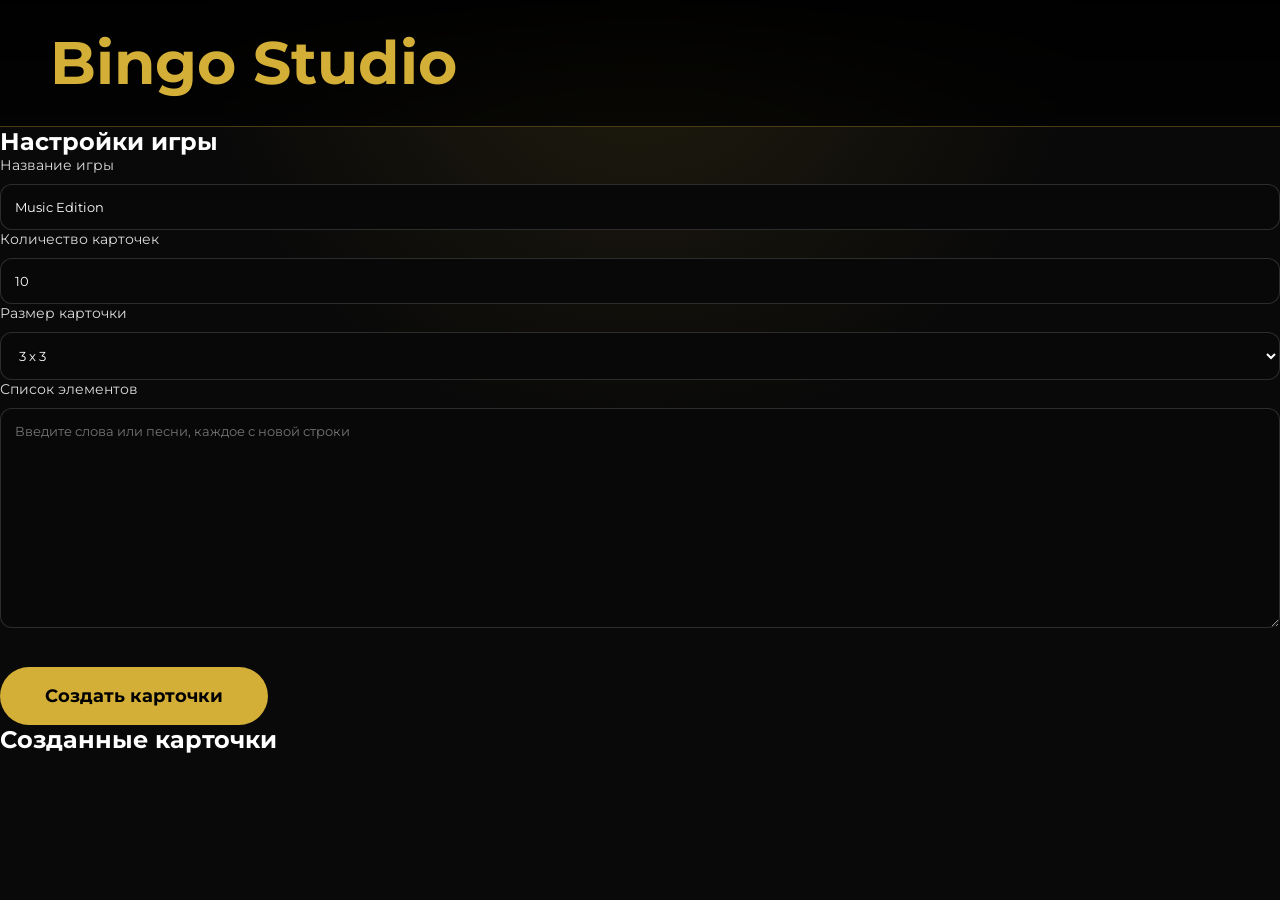
==== commit 5b50c407: "Update generator.html" ====
--- a/generator.html
+++ b/generator.html
@@ -18,22 +18,13 @@
 <body>
 
 
-<!-- ===============================
-     HEADER
-================================ -->
+<!-- HEADER -->
 
-<header class="header no-print">
+<header class="header">
 
     <div class="logo">
 
-        <div class="logo-icon">
-            B
-        </div>
-
-
-        <div class="logo-title">
-            Bingo <span>Studio</span>
-        </div>
+        <h1>Bingo Studio</h1>
 
     </div>
 
@@ -41,415 +32,111 @@
 
 
 
+<!-- MAIN -->
+
+<main class="generator-container">
 
 
-<!-- ===============================
-     MAIN
-================================ -->
+    <!-- ЛЕВАЯ ПАНЕЛЬ НАСТРОЕК -->
+
+    <section class="settings-panel">
 
 
-<main class="container">
+        <h2>Настройки игры</h2>
+
+
+        <label>
+            Название игры
+        </label>
+
+        <input 
+        type="text" 
+        id="gameTitle"
+        value="Music Edition">
 
 
 
-<h1 class="title no-print">
+        <label>
+            Количество карточек
+        </label>
 
-    Генератор Bingo карточек
-
-</h1>
+        <input 
+        type="number" 
+        id="cardCount"
+        value="10"
+        min="1">
 
 
 
-<p class="subtitle no-print">
+        <label>
+            Размер карточки
+        </label>
 
-    Создавайте уникальные карточки для музыкального бинго
+        <select id="gridSize">
 
-</p>
+            <option value="3">
+                3 x 3
+            </option>
+
+            <option value="4">
+                4 x 4
+            </option>
+
+            <option value="5">
+                5 x 5
+            </option>
+
+        </select>
+
+
+
+        <label>
+            Список элементов
+        </label>
+
+        <textarea 
+        id="itemsList"
+        placeholder="Введите слова или песни, каждое с новой строки"></textarea>
+
+
+
+        <button 
+        id="createCards"
+        class="create-button">
+
+            Создать карточки
+
+        </button>
+
+
+    </section>
 
 
 
 
 
-<!-- ===============================
-     GENERATOR
-================================ -->
+    <!-- ПРАВАЯ ПАНЕЛЬ ПРЕДПРОСМОТРА -->
+
+    <section class="preview-panel">
 
 
-<div class="generator-layout">
+        <h2>
+            Созданные карточки
+        </h2>
 
 
 
+        <div 
+        id="bingoGrid"
+        class="cards-preview">
 
 
-<!-- ===============================
-     SETTINGS PANEL
-================================ -->
+            <!-- Здесь появятся карточки -->
+
+        </div>
 
 
-<section class="panel no-print">
-
-
-<h2>
-⚙ Настройки игры
-</h2>
-
-
-
-
-<div class="form-group">
-
-
-<label for="cardSize">
-
-Размер карточки
-
-</label>
-
-
-
-<select id="cardSize">
-
-
-<option value="3">
-
-3 × 3
-
-</option>
-
-
-<option value="4">
-
-4 × 4
-
-</option>
-
-
-<option value="5">
-
-5 × 5
-
-</option>
-
-
-</select>
-
-
-</div>
-
-
-
-
-
-
-<div class="form-group">
-
-
-<label for="printFormat">
-
-Формат печати
-
-</label>
-
-
-<select id="printFormat">
-
-
-<option value="A5">
-
-A5 — большая карточка
-
-</option>
-
-
-<option value="A4">
-
-A4 — 2 карточки на лист
-
-</option>
-
-
-</select>
-
-
-</div>
-
-
-
-
-
-
-
-<div class="form-group">
-
-
-<label for="cardCount">
-
-Количество карточек
-
-</label>
-
-
-
-<input
-
-id="cardCount"
-
-type="number"
-
-value="10"
-
-min="1"
-
-max="200"
-
-/>
-
-
-
-</div>
-
-
-
-
-
-
-
-<div class="form-group">
-
-
-<label for="songInput">
-
-Список песен
-
-</label>
-
-
-
-<textarea
-
-id="songInput"
-
-rows="15"
-
-placeholder="Введите песни по одной на строку"
-
->
-
-ABBA — Mamma Mia
-Руки Вверх — Алёшка
-Земляне — Трава у дома
-Queen — We Will Rock You
-Король и Шут — Лесник
-Ленинград — Экспонат
-Madonna — Like a Prayer
-Roxette — Listen To Your Heart
-
-</textarea>
-
-
-
-</div>
-
-
-
-
-
-
-
-
-<div class="buttons">
-
-
-<button
-
-class="btn btn-gold"
-
-id="generateBtn"
-
-type="button"
-
->
-
-✨ Создать карточки
-
-</button>
-
-
-
-
-
-<button
-
-class="btn btn-dark"
-
-id="printBtn"
-
-type="button"
-
->
-
-🖨 Печать
-
-</button>
-
-
-
-
-
-
-<button
-
-class="btn btn-dark"
-
-id="pdfBtn"
-
-type="button"
-
->
-
-📄 PDF
-
-</button>
-
-
-
-</div>
-
-
-
-</section>
-
-
-
-
-
-
-
-<!-- ===============================
-     PREVIEW
-================================ -->
-
-
-<section class="preview no-print">
-
-
-<div class="preview-title">
-
-Предпросмотр
-
-</div>
-
-
-
-
-
-<div
-
-id="previewCard"
-
-class="preview-card"
-
->
-
-
-<div class="bingo-card">
-
-
-
-
-
-<div class="card-header">
-
-
-<h1>
-
-BINGO
-
-</h1>
-
-
-<span>
-
-Music Edition
-
-</span>
-
-
-
-</div>
-
-
-
-
-
-
-
-<div
-
-class="bingo-grid grid-3"
-
-id="bingoGrid"
-
->
-
-
-
-<div class="bingo-cell">
-
-
-Нажмите создать
-
-
-</div>
-
-
-
-</div>
-
-
-
-
-
-</div>
-
-
-</div>
-
-
-</section>
-
-
-
-
-
-</div>
-
-
-
-
-
-
-
-
-
-<!-- ===============================
-     GENERATED CARDS
-================================ -->
-
-
-<section
-
-class="cards-container"
-
-id="cardsContainer"
-
->
-
-
-
-</section>
-
-
+    </section>
 
 
 
@@ -458,21 +145,9 @@
 
 
 
-
-
-
-
-
-<!-- ===============================
-     JAVASCRIPT
-================================ -->
-
-
 <script src="js/generator.js"></script>
-
 
 
 </body>
 
-
 </html>
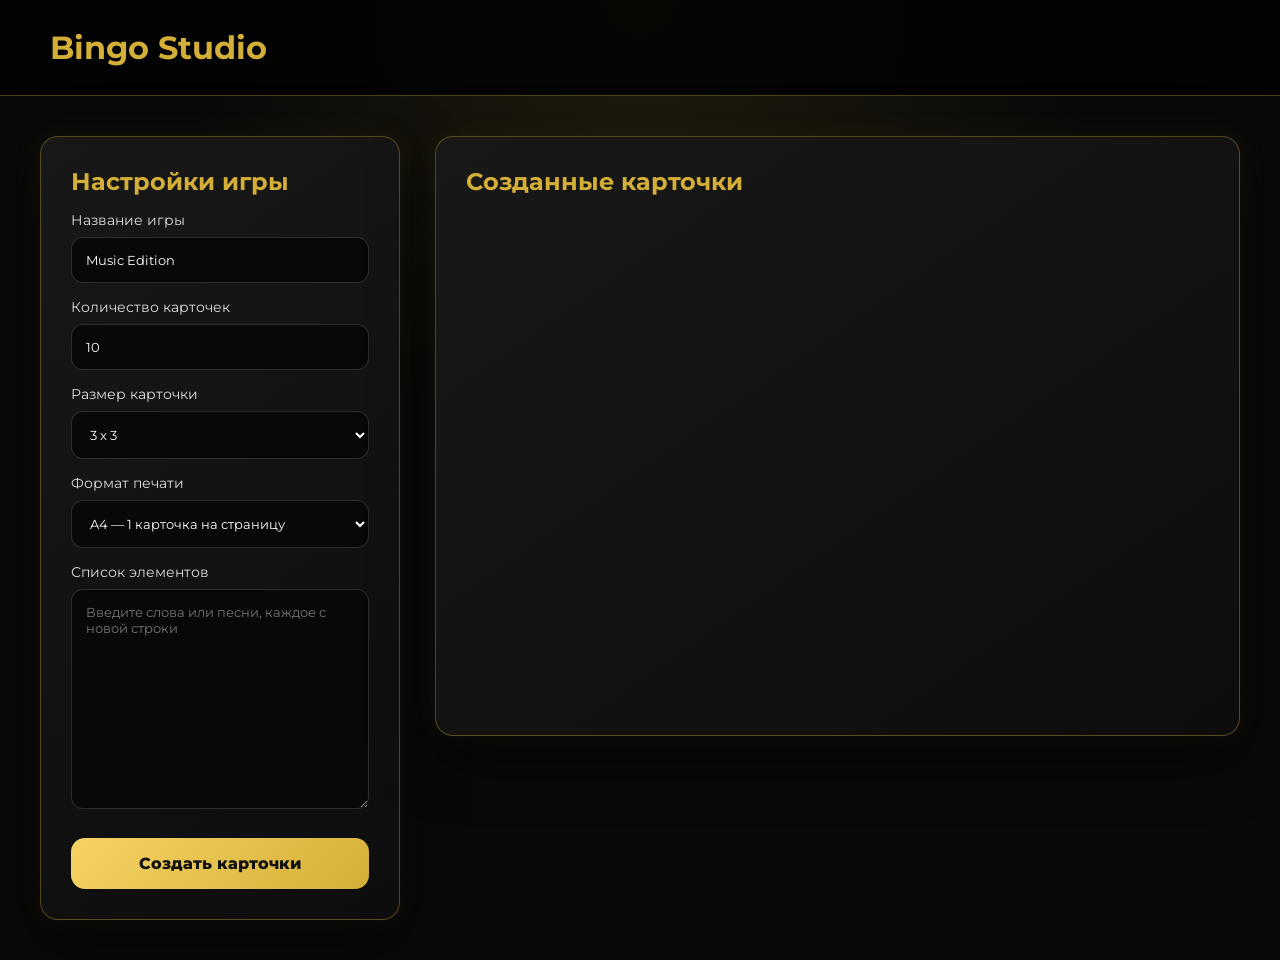
==== commit 1e20a318: "Update generator.html" ====
--- a/generator.html
+++ b/generator.html
@@ -89,6 +89,27 @@
         </select>
 
 
+        <label>
+    Формат печати
+</label>
+
+<select id="printFormat">
+
+    <option value="one">
+        A4 — 1 карточка на страницу
+    </option>
+
+    <option value="two">
+        A4 — 2 карточки на страницу
+    </option>
+
+    <option value="four">
+        A4 — 4 карточки на страницу
+    </option>
+
+</select>
+
+
 
         <label>
             Список элементов
--- a/css/generator.css
+++ b/css/generator.css
@@ -30,9 +30,6 @@
 box-sizing:border-box;
 }
 
-html{
-scroll-behavior:smooth;
-}
 
 body{
 
@@ -59,6 +56,7 @@
 }
 
 
+
 button,
 input,
 textarea,
@@ -79,51 +77,163 @@
 
 padding:30px 50px;
 
-display:flex;
-
-align-items:center;
-
 border-bottom:
 1px solid var(--border);
 
 background:
+rgba(0,0,0,.8);
+
+}
+
+
+
+.logo h1{
+
+margin:0;
+
+font-size:32px;
+
+color:var(--gold);
+
+}
+
+
+
+/* ===============================
+LAYOUT
+================================ */
+
+
+.generator-container{
+
+max-width:1500px;
+
+margin:auto;
+
+padding:40px;
+
+display:grid;
+
+grid-template-columns:
+360px 1fr;
+
+gap:35px;
+
+align-items:start;
+
+}
+
+
+
+/* ===============================
+PANELS
+================================ */
+
+
+.settings-panel,
+.preview-panel{
+
+background:
 linear-gradient(
-180deg,
-rgba(0,0,0,.95),
-rgba(0,0,0,.7)
+145deg,
+#181818,
+#0d0d0d
 );
 
-}
-
-
-.logo{
-
-display:flex;
-
-align-items:center;
-
-gap:15px;
-
-}
-
-
-.logo-icon{
-
-width:55px;
-height:55px;
-
-border-radius:50%;
-
-display:flex;
-
-justify-content:center;
-align-items:center;
-
-font-size:26px;
-
-font-weight:900;
-
-color:#000;
+border:
+1px solid var(--border);
+
+border-radius:
+var(--radius);
+
+padding:30px;
+
+box-shadow:
+var(--shadow);
+
+}
+
+
+
+.settings-panel h2,
+.preview-panel h2{
+
+margin-top:0;
+
+color:var(--gold);
+
+font-size:24px;
+
+}
+
+
+
+/* ===============================
+FORM
+================================ */
+
+
+label{
+
+display:block;
+
+margin:15px 0 8px;
+
+color:#ddd;
+
+font-size:14px;
+
+}
+
+
+
+input,
+textarea,
+select{
+
+width:100%;
+
+padding:14px;
+
+background:#080808;
+
+color:white;
+
+border:
+1px solid rgba(255,255,255,.15);
+
+border-radius:12px;
+
+}
+
+
+
+textarea{
+
+min-height:220px;
+
+resize:vertical;
+
+}
+
+
+
+/* ===============================
+BUTTON
+================================ */
+
+
+.create-button{
+
+margin-top:25px;
+
+width:100%;
+
+padding:16px;
+
+border:none;
+
+border-radius:14px;
 
 background:
 linear-gradient(
@@ -132,717 +242,411 @@
 var(--gold)
 );
 
+font-size:16px;
+
+font-weight:800;
+
+cursor:pointer;
+
+color:#111;
+
+transition:.3s;
+
+}
+
+
+
+.create-button:hover{
+
+transform:translateY(-3px);
+
 box-shadow:
-0 0 30px rgba(212,175,55,.5);
-
-}
-
-
-.logo-title{
-
-font-size:28px;
+0 10px 30px rgba(212,175,55,.35);
+
+}
+
+
+
+/* ===============================
+PREVIEW
+================================ */
+
+
+.preview-panel{
+
+min-height:600px;
+
+}
+
+
+
+.cards-preview{
+
+display:grid;
+
+grid-template-columns:
+repeat(auto-fill,minmax(300px,1fr));
+
+gap:30px;
+
+}
+
+
+
+/* ===============================
+CARD
+================================ */
+
+
+.print-card{
+
+background:white;
+
+color:#111;
+
+padding:18px;
+
+border-radius:14px;
+
+box-shadow:
+0 10px 30px rgba(0,0,0,.25);
+
+}
+
+
+
+.card-title{
+
+text-align:center;
+
+margin:
+0 0 15px;
+
+font-size:18px;
 
 font-weight:800;
 
-}
-
-
-.logo-title span{
-
-color:var(--gold);
-
-}
-
-
-
-/* ===============================
-MAIN
-================================ */
-
-
-.container{
-
-max-width:1400px;
-
-margin:auto;
-
-padding:40px 30px;
-
-}
-
-
-.title{
+color:#9c7c19;
+
+}
+
+
+
+/* ===============================
+BINGO GRID
+================================ */
+
+
+.bingo-card{
+
+width:100%;
+
+}
+
+
+
+.bingo-grid{
+
+display:grid;
+
+gap:6px;
+
+}
+
+
+
+.grid-3{
+
+grid-template-columns:
+repeat(3,1fr);
+
+}
+
+
+
+.grid-4{
+
+grid-template-columns:
+repeat(4,1fr);
+
+}
+
+
+
+.grid-5{
+
+grid-template-columns:
+repeat(5,1fr);
+
+}
+
+
+
+/* ===============================
+CELLS
+================================ */
+
+
+.bingo-cell{
+
+aspect-ratio:1;
+
+display:flex;
+
+flex-direction:column;
+
+justify-content:center;
+
+align-items:center;
 
 text-align:center;
 
-font-size:42px;
-
-font-weight:900;
-
-margin-bottom:10px;
-
-}
-
-
-.subtitle{
-
-text-align:center;
-
-color:var(--gray);
-
-font-size:18px;
-
-margin-bottom:40px;
-
-}
-
-
-
-/* ===============================
-LAYOUT
-================================ */
-
-
-.generator-layout{
-
-display:grid;
-
-grid-template-columns:
-360px 1fr;
-
-gap:35px;
-
-align-items:start;
-
-}
-
-
-
-/* ===============================
-PANEL
-================================ */
-
-
-.panel{
-
-background:
-linear-gradient(
-145deg,
-#181818,
-#0d0d0d
-);
+padding:8px;
+
+overflow:hidden;
 
 border:
-1px solid var(--border);
-
-border-radius:
-var(--radius);
-
-padding:30px;
-
-box-shadow:
-var(--shadow);
-
-}
-
-
-.panel h2{
-
-margin-top:0;
-
-color:var(--gold);
-
-}
-
-
-.form-group{
-
-margin-bottom:25px;
-
-}
-
-
-label{
-
-display:block;
-
-margin-bottom:10px;
-
-color:#ddd;
-
-font-size:14px;
-
-}
-
-
-select,
-input,
-textarea{
-
-width:100%;
-
-padding:14px;
-
-background:#080808;
-
-border:
-1px solid rgba(255,255,255,.15);
-
-border-radius:12px;
-
-color:white;
-
-outline:none;
-
-}
-
-
-textarea{
-
-resize:vertical;
-
-min-height:220px;
-
-}
-
-
-select:focus,
-input:focus,
-textarea:focus{
-
-border-color:var(--gold);
-
-}
-
-
-
-/* ===============================
-BUTTONS
-================================ */
-
-
-.buttons{
-
-display:flex;
-
-flex-direction:column;
-
-gap:15px;
-
-}
-
-
-.btn{
-
-width:100%;
-
-padding:16px;
-
-border-radius:14px;
-
-border:none;
-
-cursor:pointer;
-
-font-size:16px;
-
-font-weight:700;
-
-transition:.3s;
-
-}
-
-
-.btn-gold{
+1px solid #222;
 
 background:
 linear-gradient(
 135deg,
-var(--gold-light),
-var(--gold)
+#ffffff,
+#eeeeee
 );
 
-color:#111;
-
-}
-
-
-.btn-gold:hover{
-
-transform:translateY(-3px);
-
-box-shadow:
-0 10px 30px rgba(212,175,55,.35);
-
-}
-
-
-.btn-dark{
-
-background:#222;
-
-color:white;
-
-border:
-1px solid var(--border);
-
-}
-
-
-.btn-dark:hover{
-
-background:#333;
-
-}
-
-
-
-/* ===============================
-PREVIEW
-================================ */
-
-
-.preview{
-
-display:flex;
-
-flex-direction:column;
-
-align-items:center;
-
-}
-
-
-.preview-title{
-
-font-size:24px;
-
-color:var(--gold);
-
-margin-bottom:25px;
-
-}
-
-
-.preview-card{
+font-weight:700;
+
+}
+
+
+
+.cell-number{
+
+font-size:10px;
+
+color:#b08a20;
+
+margin-bottom:5px;
+
+}
+
+
+
+.song-title{
+
+font-size:12px;
+
+line-height:1.2;
+
+max-width:100%;
+
+overflow-wrap:anywhere;
+
+}
+
+
+
+/* ===============================
+PRINT
+================================ */
+
+@media print {
+
+
+@page {
+
+size:A4;
+
+margin:10mm;
+
+}
+
+
+
+body{
+
+background:white;
+
+color:black;
+
+}
+
+
+
+.header,
+.settings-panel,
+.preview-panel h2{
+
+display:none!important;
+
+}
+
+
+
+.generator-container{
+
+display:block;
+
+padding:0;
+
+margin:0;
+
+}
+
+
+
+.preview-panel{
+
+border:none;
+
+padding:0;
+
+box-shadow:none;
+
+}
+
+
+
+.cards-preview{
+
+
+display:grid;
+
+gap:10mm;
+
+
+}
+
+
+
+/* ===============================
+A4 - 1 CARD
+================================ */
+
+
+.cards-preview:has(.one){
+
+grid-template-columns:
+1fr;
+
+}
+
+
+
+.print-card.one{
 
 width:100%;
 
-display:flex;
-
-justify-content:center;
-
-}
-
-
-
-/* ===============================
-BINGO CARD PREVIEW
-================================ */
-
-
-.preview .bingo-card{
-
-width:min(650px,100%);
-
-background:white;
-
-color:#111;
-
-padding:25px;
-
-border-radius:20px;
-
-box-shadow:
-0 20px 70px rgba(0,0,0,.5);
-
-}
-
-
-
-/* ===============================
-GRID
-================================ */
+min-height:270mm;
+
+}
+
+
+
+/* ===============================
+A4 - 2 CARDS
+================================ */
+
+
+.cards-preview:has(.two){
+
+grid-template-columns:
+1fr;
+
+}
+
+
+
+.print-card.two{
+
+height:130mm;
+
+}
+
+
+
+/* ===============================
+A4 - 4 CARDS
+================================ */
+
+
+.cards-preview:has(.four){
+
+grid-template-columns:
+repeat(2,1fr);
+
+gap:8mm;
+
+}
+
+
+
+.print-card.four{
+
+
+height:125mm;
+
+
+}
+
+
+
+/* CARD STYLE */
+
+
+.print-card{
+
+
+padding:8px;
+
+border-radius:0;
+
+box-shadow:none;
+
+page-break-inside:avoid;
+
+}
+
+
+
+.card-title{
+
+font-size:14px;
+
+margin-bottom:5px;
+
+}
+
 
 
 .bingo-grid{
 
-display:grid;
-
-gap:10px;
-
-}
-
-
-.grid-3{
-
-grid-template-columns:
-repeat(3,1fr);
-
-}
-
-
-.grid-4{
-
-grid-template-columns:
-repeat(4,1fr);
-
-}
-
-
-.grid-5{
-
-grid-template-columns:
-repeat(5,1fr);
-
-}
-
-
-
-/* ===============================
-CELLS
-================================ */
+gap:3px;
+
+}
+
 
 
 .bingo-cell{
 
-aspect-ratio:1;
-
-display:flex;
-
-flex-direction:column;
-
-justify-content:center;
-
-align-items:center;
-
-text-align:center;
-
-padding:10px;
-
-border:
-2px solid #111;
-
-font-size:15px;
-
-font-weight:700;
-
-background:
-linear-gradient(
-135deg,
-#fff,
-#f3f3f3
-);
-
-}
-
-
-.bingo-cell span{
-
-line-height:1.2;
-
-}
+padding:3px;
+
+}
+
 
 
 .cell-number{
 
-font-size:11px;
-
-color:#b08a20;
-
-margin-bottom:5px;
-
-font-weight:900;
-
-}
-
-
-
-/* ===============================
-GENERATED CARDS
-================================ */
-
-.cards-container{
-
-display:grid;
-
-grid-template-columns:
-repeat(2,minmax(280px,420px));
-
-justify-content:center;
-
-gap:25px;
-
-margin-top:50px;
-
-}
-
-
-/* PRINT CARD */
-
-.print-card{
-
-background:white;
-
-color:#111;
-
-padding:15px;
-
-border-radius:12px;
-
-box-shadow:
-0 10px 30px rgba(0,0,0,.25);
-
-break-inside:avoid;
-
-page-break-inside:avoid;
-
-}
-
-
-
-.card-title{
-
-text-align:center;
-
-margin:0 0 10px;
-
-font-size:18px;
-
-font-weight:800;
-
-color:#9c7c19;
-
-}
-
-
-
-/* CARD */
-
-.print-card .bingo-card{
-
-width:100%;
-
-aspect-ratio:1 / 1;
-
-padding:8px;
-
-background:white;
-
-border-radius:0;
-
-box-shadow:none;
-
-}
-
-
-
-/* GRID */
-
-.print-card .bingo-grid{
-
-width:100%;
-
-height:100%;
-
-gap:5px;
-
-}
-
-
-
-/* CELLS */
-
-.print-card .bingo-cell{
-
-font-size:12px;
-
-padding:5px;
-
-border:1px solid #222;
-
-}
-
-
-
-/* SONG TITLE */
+font-size:8px;
+
+}
+
+
 
 .song-title{
 
-font-size:11px;
-
-line-height:1.15;
-
-overflow-wrap:break-word;
-
-word-break:break-word;
-
-font-weight:700;
-
-text-align:center;
-
-}
-
-
-
-
-/* ===============================
-FORMAT SETTINGS
-================================ */
-
-
-/* A5 CARD */
-
-.print-card.A5{
-
-max-width:420px;
-
-}
-
-
-
-/* A4 CARD */
-
-.print-card.A4{
-
-max-width:800px;
-
-}
-
-
-/* ===============================
-PRINT
-================================ */
-
-
-@media print{
-
-
-@page{
-
-size:A4;
-
-margin:10mm;
-
-}
-
-
-
-body{
-
-background:white;
-
-}
-
-
-
-.header,
-.title,
-.subtitle,
-.preview,
-.panel,
-.buttons{
-
-display:none!important;
-
-}
-
-
-
-.container{
-
-max-width:none;
-
-padding:0;
-
-}
-
-
-
-.cards-container{
-
-
-display:grid;
-
-
-grid-template-columns:
-repeat(2,1fr);
-
-
-gap:10mm;
-
-
-margin:0;
-
-
-}
-
-
-
-.print-card{
-
-
-width:100%;
-
-padding:8px;
-
-border-radius:0;
-
-box-shadow:none;
-
-
-page-break-inside:avoid;
-
-break-inside:avoid;
-
-
-}
-
-
-
-.card-title{
-
-
-font-size:12px;
-
-margin-bottom:5px;
-
-
-}
-
-
-
-.print-card .bingo-card{
-
-
-padding:5px;
-
-border:1px solid #000;
-
-
-}
-
-
-
-.print-card .bingo-cell{
-
-
-font-size:9px;
-
-padding:3px;
-
-border:1px solid #000;
-
-
-}
-
-
-
-.song-title{
-
-font-size:9px;
-
-line-height:1.1;
+font-size:10px;
 
 }
 
@@ -860,68 +664,21 @@
 @media(max-width:900px){
 
 
-.header{
+.generator-container{
+
+grid-template-columns:1fr;
 
 padding:20px;
 
 }
 
 
-.generator-layout{
+
+.cards-preview{
 
 grid-template-columns:1fr;
 
 }
 
 
-.container{
-
-padding:30px 20px;
-
-}
-
-
-.cards-container{
-
-grid-template-columns:1fr;
-
-}
-
-
-}
-
-
-
-@media(max-width:600px){
-
-
-.title{
-
-font-size:32px;
-
-}
-
-
-.logo-title{
-
-font-size:22px;
-
-}
-
-
-.preview .bingo-card{
-
-padding:15px;
-
-}
-
-
-.card-mini .bingo-cell{
-
-font-size:11px;
-
-}
-
-
-
-}
+}
